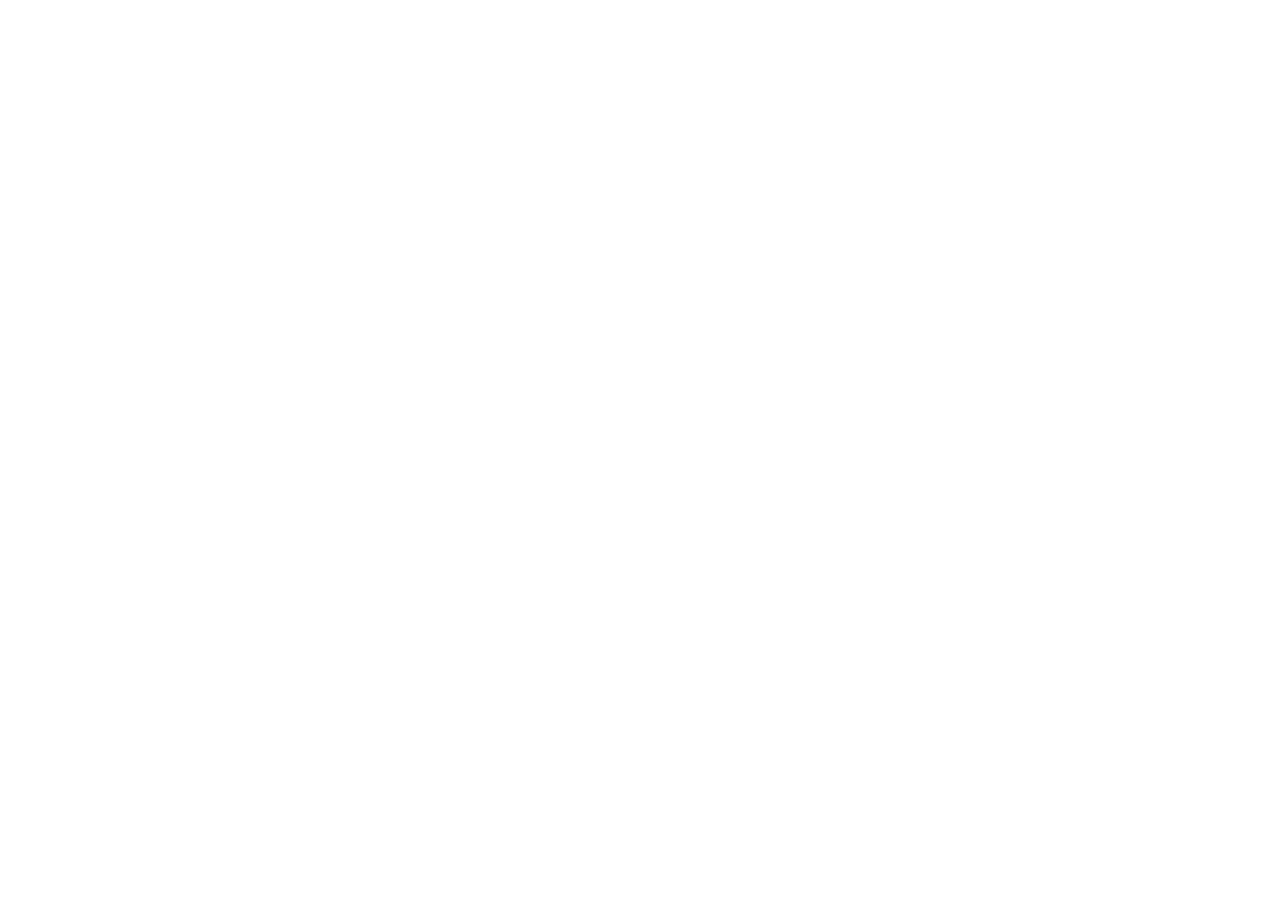
==== index.html @ a173b46e "add js" ====
<!DOCTYPE html>
<html lang="en">
<head>
    <meta charset="UTF-8">
    <meta name="viewport" content="width=device-width, initial-scale=1.0">
    <title>Document</title>
    <link rel="stylesheet" href="style.css">
</head>
<body>
    <script src="youtube.js"></script>
</body>
</html>
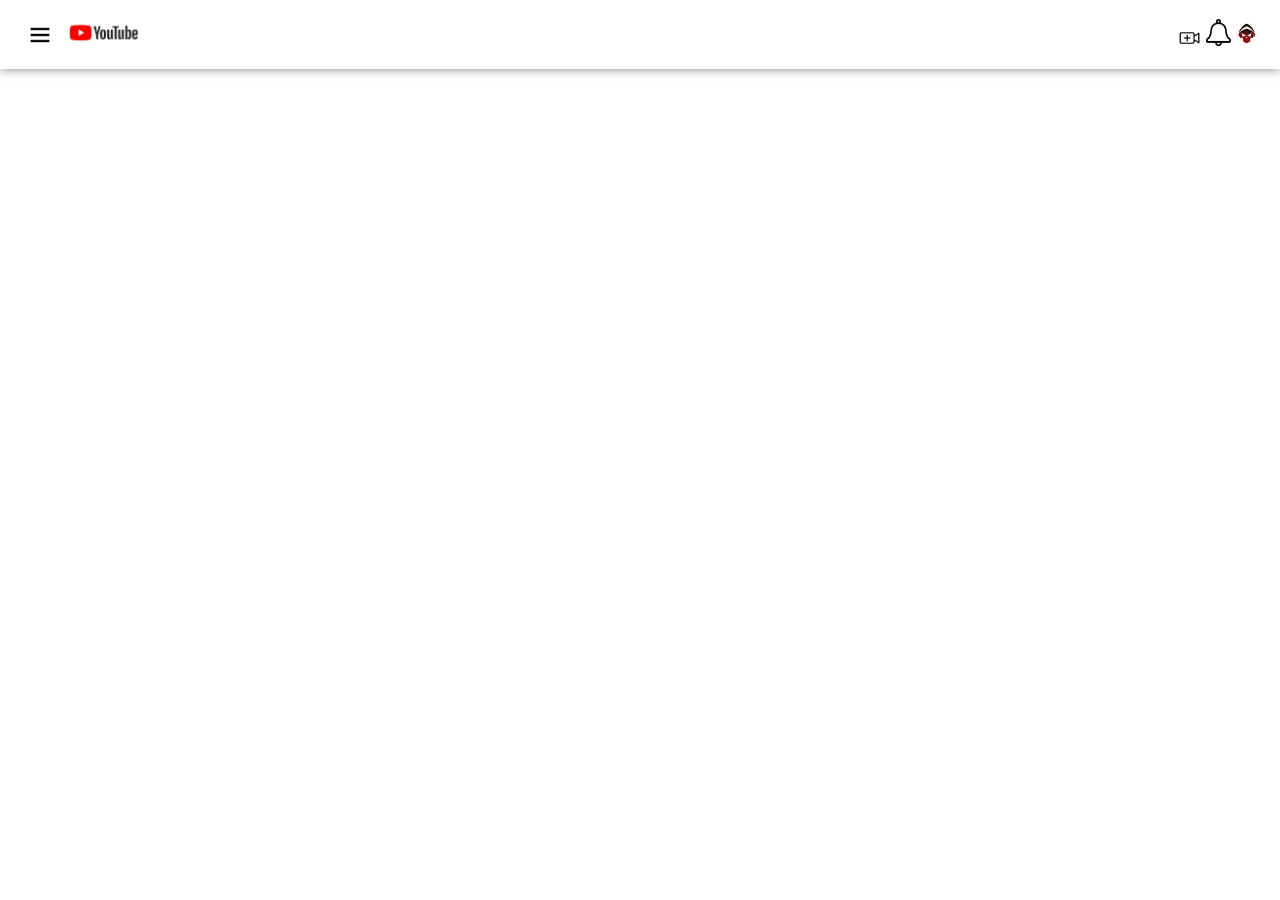
==== commit 3a3f67dc: "added images" ====
--- a/index.html
+++ b/index.html
@@ -3,10 +3,23 @@
 <head>
     <meta charset="UTF-8">
     <meta name="viewport" content="width=device-width, initial-scale=1.0">
-    <title>Document</title>
+    <title>youtube</title>
     <link rel="stylesheet" href="style.css">
 </head>
 <body>
+<nav class="n-flex">
+    <div class="nav-left">
+        <img src="./images/hamburger.jpg" alt="">
+        <img class="ytlogo" src="./images/ytlogo.png" alt="">
+    </div>
+    <div class="nav-middle"></div>
+    <div class="nav-right">
+        <img src="./images/upload icon.png" alt="">
+        <img src="./images/notification icon.png" alt="">
+        <img src="./images/mylogo.png" alt="">
+    </div>
+</nav>
+
     <script src="youtube.js"></script>
 </body>
 </html>--- a/style.css
+++ b/style.css
@@ -0,0 +1,32 @@
+*{
+    margin: 0%;
+    padding: 0%;
+    box-sizing: border-box;
+    font-family: 'poppins', 'sans-serif';
+}
+img{
+    cursor: pointer;
+}
+.n-flex{
+    display: flex;
+    align-items: center;
+
+}
+nav{
+    /* border: 2px red solid; */
+    padding: 10px 20px;
+    justify-content: space-between;
+    box-shadow: 0 0 10px rgba(0,0,0,0.5);
+    position: sticky;
+    top: 0;
+}
+.nav-right img{
+    width: 25px;
+}
+.nav-left img{
+    width: 40px;
+}
+.nav-left .ytlogo{
+    width: 80px;
+
+}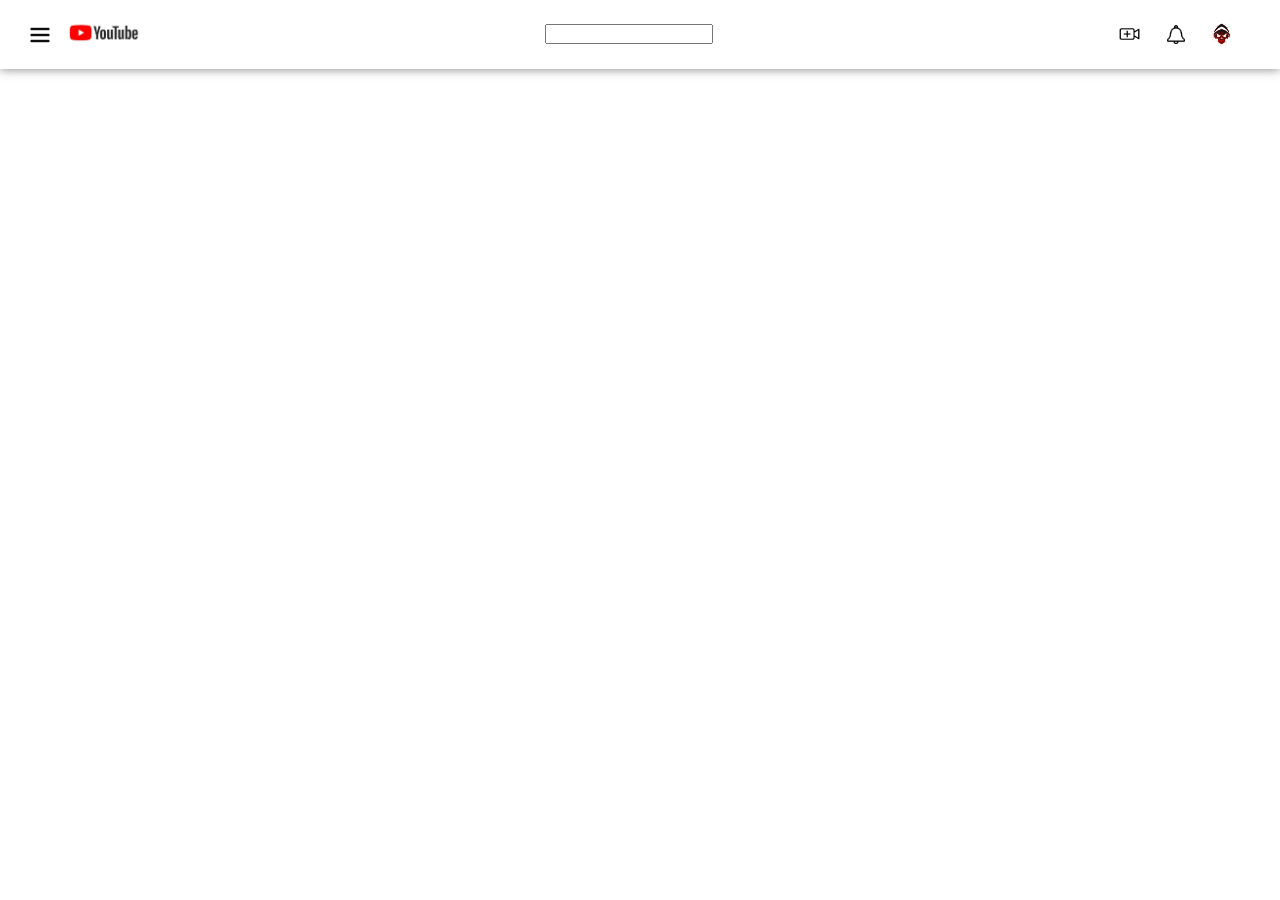
==== commit 01774f75: "nav updated" ====
--- a/index.html
+++ b/index.html
@@ -12,11 +12,16 @@
         <img src="./images/hamburger.jpg" alt="">
         <img class="ytlogo" src="./images/ytlogo.png" alt="">
     </div>
-    <div class="nav-middle"></div>
-    <div class="nav-right">
+    <div class="nav-middle n-flex">
+        <div class="search-">
+            <input type="text">
+            <img src="" alt="">
+        </div>
+    </div>
+    <div class="nav-right n-flex">
         <img src="./images/upload icon.png" alt="">
-        <img src="./images/notification icon.png" alt="">
-        <img src="./images/mylogo.png" alt="">
+        <img class="noti" src="./images/notification icon.png" alt="">
+        <img class="userimg" src="./images/mylogo.png" alt="">
     </div>
 </nav>
 
--- a/style.css
+++ b/style.css
@@ -22,7 +22,17 @@
 }
 .nav-right img{
     width: 25px;
+    margin-right: 25px;
 }
+
+.nav-right .userimg{
+  border-radius: 50%;
+}
+
+.nav-right .noti{
+    width: 18px;
+}
+
 .nav-left img{
     width: 40px;
 }
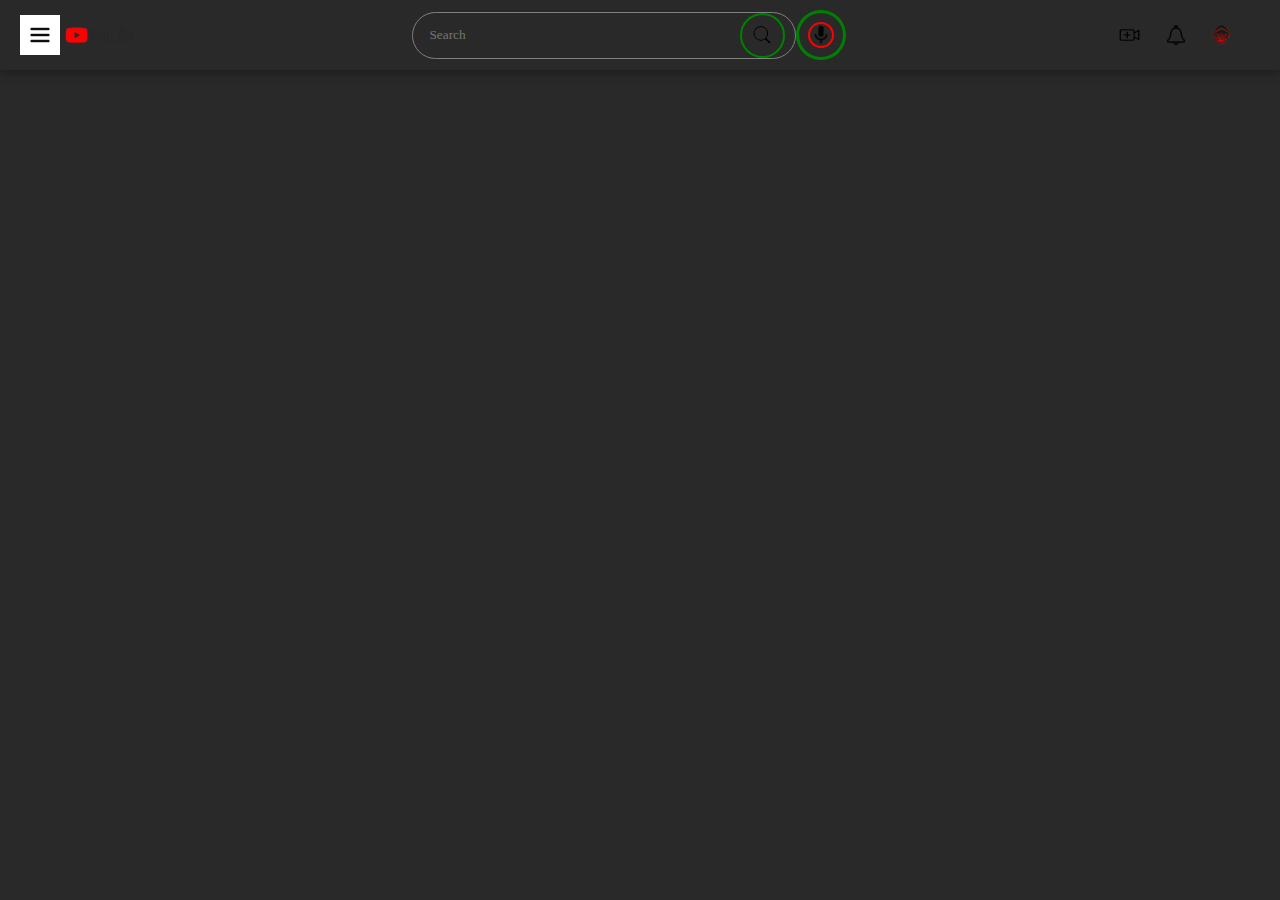
==== commit e5882c33: "navber update" ====
--- a/index.html
+++ b/index.html
@@ -8,15 +8,19 @@
 </head>
 <body>
 <nav class="n-flex">
-    <div class="nav-left">
+    <div class="nav-left n-flex">
         <img src="./images/hamburger.jpg" alt="">
         <img class="ytlogo" src="./images/ytlogo.png" alt="">
     </div>
     <div class="nav-middle n-flex">
-        <div class="search-">
-            <input type="text">
-            <img src="" alt="">
+        <div class="search-box n-flex">
+            <input type="text" placeholder="Search">
+            <img src="./images/search logo.png" alt="">
         </div>
+        <div class="mic-div n-flex">
+            <img class="mic-icon" src="./images/voice logo.png" alt="">
+        </div>
+        
     </div>
     <div class="nav-right n-flex">
         <img src="./images/upload icon.png" alt="">
--- a/style.css
+++ b/style.css
@@ -1,9 +1,13 @@
 *{
-    margin: 0%;
-    padding: 0%;
+    margin: 0;
+    padding: 0;
     box-sizing: border-box;
     font-family: 'poppins', 'sans-serif';
 }
+body{
+    background-color:rgb(42, 41, 41);
+}
+
 img{
     cursor: pointer;
 }
@@ -39,4 +43,51 @@
 .nav-left .ytlogo{
     width: 80px;
 
-}+}
+
+.nav-middle{
+    /* border: 2px red solid; */
+    width: 35%;
+}
+
+.nav-middle .mic-icon{
+    width: 26px;
+
+}
+
+.search-box{
+    width: 90%;
+    border: 1px solid gray;
+    border-radius: 50px;
+    justify-content: space-evenly;
+}
+
+.search-box input{
+    width: 80%;
+    border: none;
+    padding: .4rem;
+    outline: none;
+    border-radius: 50px;
+    background-color: transparent;
+    color: white;
+
+}
+
+.search-box img{
+    width:45px;
+    border: 2px solid green;
+    padding:10px;
+    border-radius: 50px;
+}
+
+.mic-div{
+    border: solid green;
+    width: 50px;
+    height: 50px;
+    justify-content: center;
+    border-radius: 50%;
+}
+.mic-icon{
+    border: 2px solid red;
+    border-radius: 50px;
+}
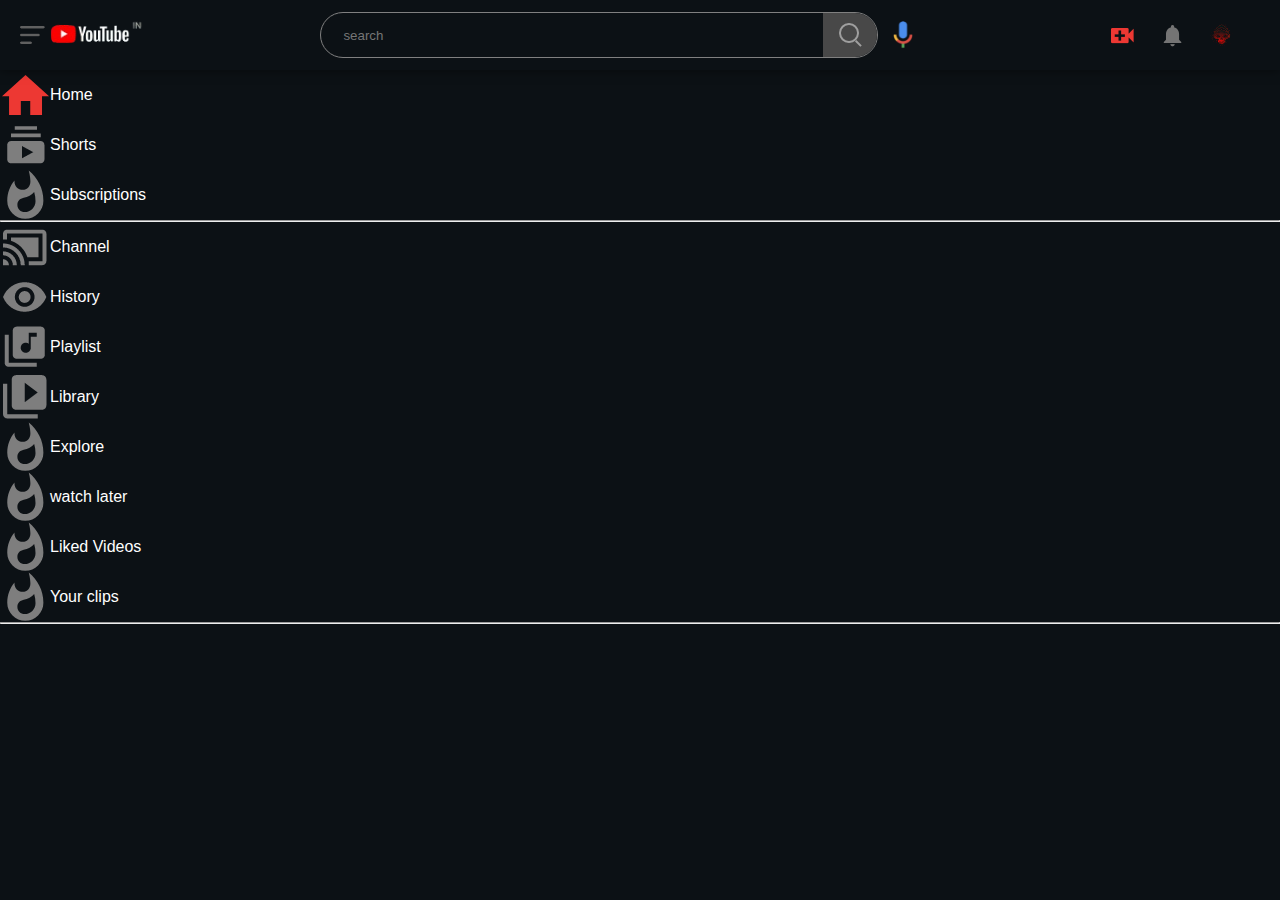
==== commit 64d9377d: "update icons and sideber" ====
--- a/index.html
+++ b/index.html
@@ -1,34 +1,86 @@
 <!DOCTYPE html>
 <html lang="en">
-<head>
-    <meta charset="UTF-8">
-    <meta name="viewport" content="width=device-width, initial-scale=1.0">
-    <title>youtube</title>
-    <link rel="stylesheet" href="style.css">
-</head>
-<body>
-<nav class="n-flex">
-    <div class="nav-left n-flex">
-        <img src="./images/hamburger.jpg" alt="">
-        <img class="ytlogo" src="./images/ytlogo.png" alt="">
+  <head>
+    <meta charset="UTF-8" />
+    <meta name="viewport" content="width=device-width, initial-scale=1.0" />
+    <title>Youtube</title>
+    <link rel="stylesheet" href="style.css" />
+  </head>
+  <body>
+    <nav class="d-flex">
+      <div class="nav-left d-flex">
+        <img class="menu-icon" src="./images/menu.png" alt="" />
+        <a href="./index.html">
+          <img class="ytLogo" src="./images/ytIcon.png" alt="" />
+        </a>
+      </div>
+      <div class="nav-middle d-flex">
+        <div class="search-box d-flex">
+          <input type="text" placeholder="search" />
+          <div class="search-Div d-flex">
+            <img src="./images/search.png" alt="" />
+          </div>
+        </div>
+        <div class="mic-div d-flex">
+          <img src="./images/voice-search.png" class="mic-icon" alt="" />
+        </div>
+      </div>
+      <div class="nav-right d-flex">
+        <img class="uploadImg" alt="image not found" src="./images/upload.png" alt="" />
+        <img class="notifiationImg" src="./images/notification.png" alt="" />
+        <img class="userImg" src="./images/mylogo.png" alt="" />
+      </div>
+    </nav>
+
+    <!-- sidebar starts -->
+
+    <div class="sidebar">
+      <div class="sidebar-upper">
+        <a class="d-flex" href=""
+          ><img src="./images/home.png" alt="" />
+          <p>Home</p>
+        </a>
+        <a class="d-flex" href=""
+          ><img src="./images/subscriprion.png" alt="" />
+          <p>Shorts</p>
+        </a>
+        <a class="d-flex" href=""
+          ><img src="./images/explore.png" alt="" />
+          <p>Subscriptions</p>
+        </a>
+        <hr />
+        <a class="d-flex" href=""
+          ><img src="./images/cast.png" alt="" />
+          <p>Channel</p>
+        </a>
+        <a class="d-flex" href=""
+          ><img src="./images/history.png" alt="" />
+          <p>History</p>
+        </a>
+        <a class="d-flex" href=""
+          ><img src="./images/playlist.png" alt="" />
+          <p>Playlist</p> </a
+        ><a class="d-flex" href=""
+          ><img src="./images/library.png" alt="" />
+          <p>Library</p>
+        </a>
+        <a class="d-flex" href=""
+          ><img src="./images/explore.png" alt="" />
+          <p>Explore</p>
+        </a>
+        <a class="d-flex" href=""
+          ><img src="./images/explore.png" alt="" />
+          <p>watch later</p>
+        </a>
+        <a class="d-flex" href=""
+          ><img src="./images/explore.png" alt="" />
+          <p>Liked Videos</p>
+        </a>
+        <a class="d-flex" href=""
+          ><img src="./images/explore.png" alt="" />
+          <p>Your clips</p>
+        </a>
+        <hr />
+      </div>
+      <div class="sidebar-lower"></div>
     </div>
-    <div class="nav-middle n-flex">
-        <div class="search-box n-flex">
-            <input type="text" placeholder="Search">
-            <img src="./images/search logo.png" alt="">
-        </div>
-        <div class="mic-div n-flex">
-            <img class="mic-icon" src="./images/voice logo.png" alt="">
-        </div>
-        
-    </div>
-    <div class="nav-right n-flex">
-        <img src="./images/upload icon.png" alt="">
-        <img class="noti" src="./images/notification icon.png" alt="">
-        <img class="userimg" src="./images/mylogo.png" alt="">
-    </div>
-</nav>
-
-    <script src="youtube.js"></script>
-</body>
-</html>--- a/style.css
+++ b/style.css
@@ -1,93 +1,110 @@
-*{
+* {
     margin: 0;
     padding: 0;
     box-sizing: border-box;
-    font-family: 'poppins', 'sans-serif';
-}
-body{
-    background-color:rgb(42, 41, 41);
-}
-
-img{
+  
+    font-family: "Roboto", "Arial", sans-serif;
+  }
+  
+  a {
+    text-decoration: none;
+    color: white;
+  }
+  
+  body {
+    background-color: #0c1115;
+  }
+  
+  img {
     cursor: pointer;
-}
-.n-flex{
+  }
+  
+  .d-flex {
     display: flex;
     align-items: center;
-
-}
-nav{
-    /* border: 2px red solid; */
+  }
+  
+  nav {
+    /* border:2px solid red; */
     padding: 10px 20px;
     justify-content: space-between;
-    box-shadow: 0 0 10px rgba(0,0,0,0.5);
+    box-shadow: 0 0 10px rgba(0, 0, 0, 0.5);
     position: sticky;
     top: 0;
-}
-.nav-right img{
+    z-index: 100;
+    background-color: #0c1115;
+  }
+  
+  .nav-right img {
     width: 25px;
     margin-right: 25px;
-}
-
-.nav-right .userimg{
-  border-radius: 50%;
-}
-
-.nav-right .noti{
-    width: 18px;
-}
-
-.nav-left img{
-    width: 40px;
-}
-.nav-left .ytlogo{
-    width: 80px;
-
-}
-
-.nav-middle{
-    /* border: 2px red solid; */
-    width: 35%;
-}
-
-.nav-middle .mic-icon{
-    width: 26px;
-
-}
-
-.search-box{
+  }
+  
+  .nav-right .userImg {
+    border-radius: 50%;
+  }
+  
+  .nav-left img {
+    width: 25px;
+  }
+  
+  .nav-left .ytLogo {
+    width: 105px;
+  }
+  
+  .nav-middle {
+    /* border: 2px solid red; */
+    width: 50%;
+  }
+  
+  .nav-middle .mic-icon {
+    width: 20px;
+  }
+  
+  .search-box {
     width: 90%;
-    border: 1px solid gray;
+    border: 1px solid grey;
     border-radius: 50px;
-    justify-content: space-evenly;
-}
-
-.search-box input{
+    justify-content: space-between;
+    padding-left: 1rem;
+  }
+  
+  .search-box input {
     width: 80%;
     border: none;
-    padding: .4rem;
+    padding: 0.4rem;
     outline: none;
+    margin-right: 20px;
     border-radius: 50px;
     background-color: transparent;
     color: white;
-
-}
-
-.search-box img{
-    width:45px;
-    border: 2px solid green;
-    padding:10px;
-    border-radius: 50px;
-}
-
-.mic-div{
-    border: solid green;
+  }
+  
+  .search-box img {
+    padding: 10px;
+    /* border: 2px solid green; */
+    /* border-radius: 50px; */
+  }
+  
+  .search-Div {
+    width: 10%;
+    background-color: rgb(72, 72, 72);
+    /* border-radius: 50px; */
+    border-top-right-radius: 50px;
+    border-bottom-right-radius: 50px;
+    justify-content: center;
+  }
+  
+  .mic-div {
+    /* border:2px solid green; */
     width: 50px;
     height: 50px;
     justify-content: center;
+  
     border-radius: 50%;
-}
-.mic-icon{
-    border: 2px solid red;
+  }
+  
+  .mic-icon {
+    /* border:2px solid red */
     border-radius: 50px;
-}
+  }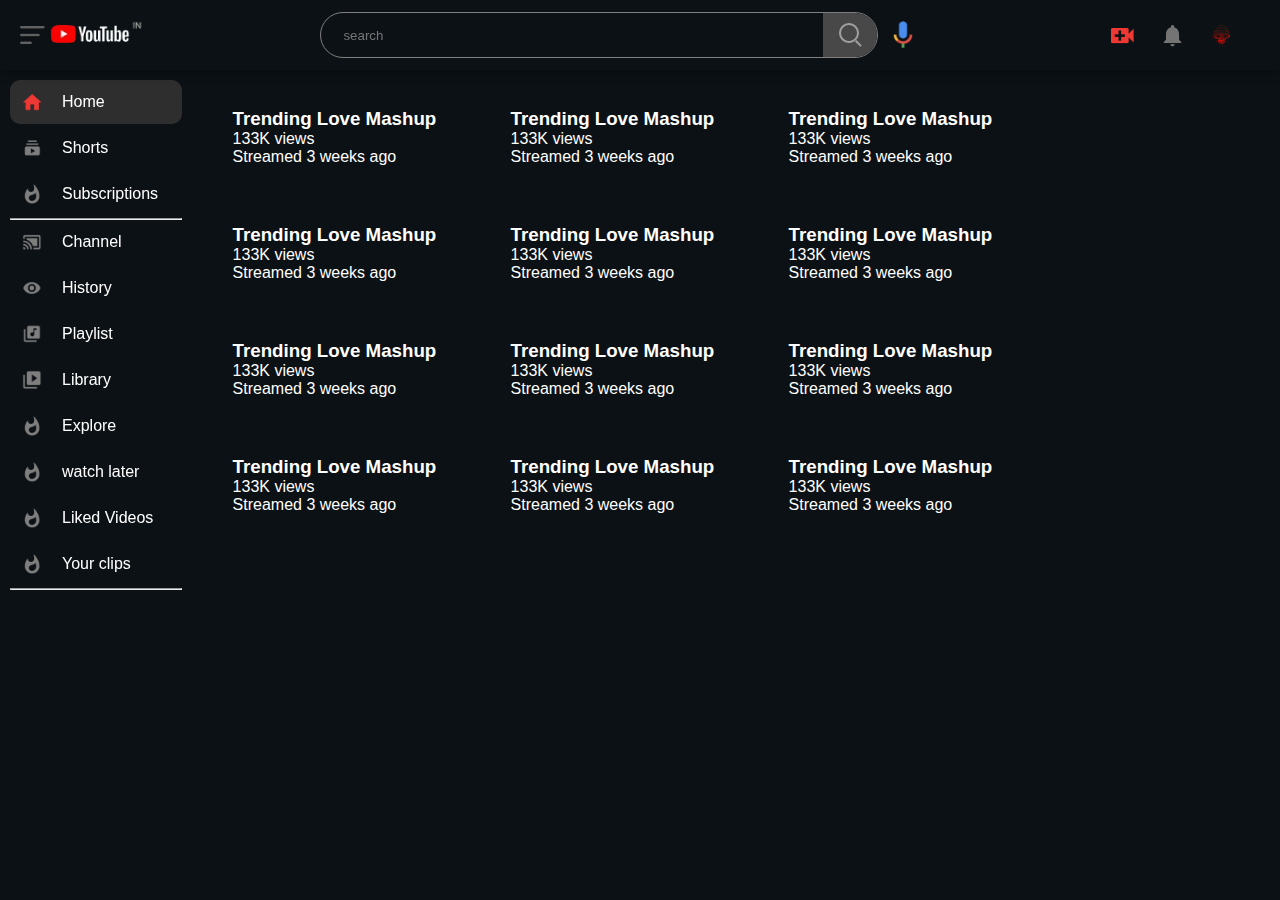
==== commit a0b6932d: "css done" ====
--- a/index.html
+++ b/index.html
@@ -84,3 +84,265 @@
       </div>
       <div class="sidebar-lower"></div>
     </div>
+ <!-- main section -->
+
+ <div class="mainContainer d-flex">
+  <!-- card -->
+  <div id="card" class="card">
+    <a href="./video.html">
+      <div class="thumbanailContainer">
+        <img
+          class="thumbnailImg"
+          src="./images/images/thumbnail1.png"
+          alt=""
+        />
+      </div>
+    </a>
+
+    <div class="detailsContainer d-flex">
+      <div class="logoContainer">
+        <img class="userImg" src="./images/images/myImg.jpeg" alt="" />
+      </div>
+      <div class="details">
+        <h3>Trending Love Mashup</h3>
+        <p>133K views</p>
+        <p>Streamed 3 weeks ago</p>
+      </div>
+    </div>
+  </div>
+  <!-- card -->
+  <!-- card -->
+  <div id="card" class="card">
+    <div class="thumbanailContainer">
+      <img
+        class="thumbnailImg"
+        src="./images/images/thumbnail2.png"
+        alt=""
+      />
+    </div>
+    <div class="detailsContainer d-flex">
+      <div class="logoContainer">
+        <img class="userImg" src="./images/images/myImg.jpeg" alt="" />
+      </div>
+      <div class="details">
+        <h3>Trending Love Mashup</h3>
+        <p>133K views</p>
+        <p>Streamed 3 weeks ago</p>
+      </div>
+    </div>
+  </div>
+  <!-- card -->
+  <!-- card -->
+  <div id="card" class="card">
+    <div class="thumbanailContainer">
+      <img
+        class="thumbnailImg"
+        src="./images/images/thumbnail3.png"
+        alt=""
+      />
+    </div>
+    <div class="detailsContainer d-flex">
+      <div class="logoContainer">
+        <img class="userImg" src="./images/images/myImg.jpeg" alt="" />
+      </div>
+      <div class="details">
+        <h3>Trending Love Mashup</h3>
+        <p>133K views</p>
+        <p>Streamed 3 weeks ago</p>
+      </div>
+    </div>
+  </div>
+  <!-- card -->
+  <!-- card -->
+  <div id="card" class="card">
+    <div class="thumbanailContainer">
+      <img
+        class="thumbnailImg"
+        src="./images/images/thumbnail4.png"
+        alt=""
+      />
+    </div>
+    <div class="detailsContainer d-flex">
+      <div class="logoContainer">
+        <img class="userImg" src="./images/images/myImg.jpeg" alt="" />
+      </div>
+      <div class="details">
+        <h3>Trending Love Mashup</h3>
+        <p>133K views</p>
+        <p>Streamed 3 weeks ago</p>
+      </div>
+    </div>
+  </div>
+  <!-- card -->
+  <!-- card -->
+  <div id="card" class="card">
+    <div class="thumbanailContainer">
+      <img
+        class="thumbnailImg"
+        src="./images/images/thumbnail5.png"
+        alt=""
+      />
+    </div>
+    <div class="detailsContainer d-flex">
+      <div class="logoContainer">
+        <img class="userImg" src="./images/images/myImg.jpeg" alt="" />
+      </div>
+      <div class="details">
+        <h3>Trending Love Mashup</h3>
+        <p>133K views</p>
+        <p>Streamed 3 weeks ago</p>
+      </div>
+    </div>
+  </div>
+  <!-- card -->
+  <!-- card -->
+  <div id="card" class="card">
+    <div class="thumbanailContainer">
+      <img
+        class="thumbnailImg"
+        src="./images/images/thumbnail6.png"
+        alt=""
+      />
+    </div>
+    <div class="detailsContainer d-flex">
+      <div class="logoContainer">
+        <img class="userImg" src="./images/images/myImg.jpeg" alt="" />
+      </div>
+      <div class="details">
+        <h3>Trending Love Mashup</h3>
+        <p>133K views</p>
+        <p>Streamed 3 weeks ago</p>
+      </div>
+    </div>
+  </div>
+  <!-- card -->
+  <!-- card -->
+  <div id="card" class="card">
+    <div class="thumbanailContainer">
+      <img
+        class="thumbnailImg"
+        src="./images/images/thumbnail1.png"
+        alt=""
+      />
+    </div>
+    <div class="detailsContainer d-flex">
+      <div class="logoContainer">
+        <img class="userImg" src="./images/images/myImg.jpeg" alt="" />
+      </div>
+      <div class="details">
+        <h3>Trending Love Mashup</h3>
+        <p>133K views</p>
+        <p>Streamed 3 weeks ago</p>
+      </div>
+    </div>
+  </div>
+  <!-- card -->
+  <!-- card -->
+  <div id="card" class="card">
+    <div class="thumbanailContainer">
+      <img
+        class="thumbnailImg"
+        src="./images/images/thumbnail2.png"
+        alt=""
+      />
+    </div>
+    <div class="detailsContainer d-flex">
+      <div class="logoContainer">
+        <img class="userImg" src="./images/images/myImg.jpeg" alt="" />
+      </div>
+      <div class="details">
+        <h3>Trending Love Mashup</h3>
+        <p>133K views</p>
+        <p>Streamed 3 weeks ago</p>
+      </div>
+    </div>
+  </div>
+  <!-- card -->
+  <!-- card -->
+  <div id="card" class="card">
+    <div class="thumbanailContainer">
+      <img
+        class="thumbnailImg"
+        src="./images/images/thumbnail3.png"
+        alt=""
+      />
+    </div>
+    <div class="detailsContainer d-flex">
+      <div class="logoContainer">
+        <img class="userImg" src="./images/images/myImg.jpeg" alt="" />
+      </div>
+      <div class="details">
+        <h3>Trending Love Mashup</h3>
+        <p>133K views</p>
+        <p>Streamed 3 weeks ago</p>
+      </div>
+    </div>
+  </div>
+  <!-- card -->
+  <!-- card -->
+  <div id="card" class="card">
+    <div class="thumbanailContainer">
+      <img
+        class="thumbnailImg"
+        src="./images/images/thumbnail4.png"
+        alt=""
+      />
+    </div>
+    <div class="detailsContainer d-flex">
+      <div class="logoContainer">
+        <img class="userImg" src="./images/images/myImg.jpeg" alt="" />
+      </div>
+      <div class="details">
+        <h3>Trending Love Mashup</h3>
+        <p>133K views</p>
+        <p>Streamed 3 weeks ago</p>
+      </div>
+    </div>
+  </div>
+  <!-- card -->
+  <!-- card -->
+  <div id="card" class="card">
+    <div class="thumbanailContainer">
+      <img
+        class="thumbnailImg"
+        src="./images/images/thumbnail5.png"
+        alt=""
+      />
+    </div>
+    <div class="detailsContainer d-flex">
+      <div class="logoContainer">
+        <img class="userImg" src="./images/images/myImg.jpeg" alt="" />
+      </div>
+      <div class="details">
+        <h3>Trending Love Mashup</h3>
+        <p>133K views</p>
+        <p>Streamed 3 weeks ago</p>
+      </div>
+    </div>
+  </div>
+  <!-- card -->
+  <!-- card -->
+  <div id="card" class="card">
+    <div class="thumbanailContainer">
+      <img
+        class="thumbnailImg"
+        src="./images/images/thumbnail6.png"
+        alt=""
+      />
+    </div>
+    <div class="detailsContainer d-flex">
+      <div class="logoContainer">
+        <img class="userImg" src="./images/images/myImg.jpeg" alt="" />
+      </div>
+      <div class="details">
+        <h3>Trending Love Mashup</h3>
+        <p>133K views</p>
+        <p>Streamed 3 weeks ago</p>
+      </div>
+    </div>
+  </div>
+</div>
+
+<script src="youtube.js"></script>
+</body>
+</html>
--- a/style.css
+++ b/style.css
@@ -1,110 +1,365 @@
 * {
-    margin: 0;
-    padding: 0;
-    box-sizing: border-box;
-  
-    font-family: "Roboto", "Arial", sans-serif;
+  margin: 0;
+  padding: 0;
+  box-sizing: border-box;
+
+  font-family: "Roboto", "Arial", sans-serif;
+}
+
+a {
+  text-decoration: none;
+  color: white;
+}
+
+body {
+  background-color: #0c1115;
+}
+
+img {
+  cursor: pointer;
+}
+
+.d-flex {
+  display: flex;
+  align-items: center;
+}
+
+nav {
+  /* border:2px solid red; */
+  padding: 10px 20px;
+  justify-content: space-between;
+  box-shadow: 0 0 10px rgba(0, 0, 0, 0.5);
+  position: sticky;
+  top: 0;
+  z-index: 100;
+  background-color: #0c1115;
+}
+
+.nav-right img {
+  width: 25px;
+  margin-right: 25px;
+}
+
+.nav-right .userImg {
+  border-radius: 50%;
+}
+
+.nav-left img {
+  width: 25px;
+}
+
+.nav-left .ytLogo {
+  width: 105px;
+}
+
+.nav-middle {
+  /* border: 2px solid red; */
+  width: 50%;
+}
+
+.nav-middle .mic-icon {
+  width: 20px;
+}
+
+.search-box {
+  width: 90%;
+  border: 1px solid grey;
+  border-radius: 50px;
+  justify-content: space-between;
+  padding-left: 1rem;
+}
+
+.search-box input {
+  width: 80%;
+  border: none;
+  padding: 0.4rem;
+  outline: none;
+  margin-right: 20px;
+  border-radius: 50px;
+  background-color: transparent;
+  color: white;
+}
+
+.search-box img {
+  padding: 10px;
+  /* border: 2px solid green; */
+  /* border-radius: 50px; */
+}
+
+.search-Div {
+  width: 10%;
+  background-color: rgb(72, 72, 72);
+  /* border-radius: 50px; */
+  border-top-right-radius: 50px;
+  border-bottom-right-radius: 50px;
+  justify-content: center;
+}
+
+.mic-div {
+  /* border:2px solid green; */
+  width: 50px;
+  height: 50px;
+  justify-content: center;
+
+  border-radius: 50%;
+}
+
+.mic-icon {
+  /* border:2px solid red */
+  border-radius: 50px;
+}
+
+.sidebar {
+  /* border: 2px solid red; */
+  width: 15%;
+  height: 100vh;
+  position: fixed;
+  top: 0;
+  z-index: 50;
+  padding: 10px;
+  padding-top: 80px;
+}
+
+.smaller-sidebar {
+  width: 5%;
+}
+
+.smaller-sidebar a p {
+  display: none;
+}
+
+.sidebar-upper a {
+  padding: 12px;
+  margin-bottom: 2px;
+}
+
+.sidebar-upper a img {
+  width: 20px;
+  margin-right: 20px;
+}
+
+.sidebar-upper a:first-child {
+  /* border: 2px solid red; */
+  border-radius: 10px;
+  background-color: #2e2e2e;
+}
+
+.sidebar-upper a:hover {
+  border-radius: 10px;
+  background-color: #2e2e2e;
+}
+
+.mainContainer {
+  /* border: 2px solid red; */
+  margin-left: 17%;
+  flex-wrap: wrap;
+}
+
+.larger-mainContainer {
+  /* border: 2px solid red; */
+  margin-left: 7%;
+  flex-wrap: wrap;
+}
+
+.card {
+  /* border: 2px solid green; */
+  width: 250px;
+  margin-right: 28px;
+  color: white;
+  margin-bottom: 20px;
+  margin-top: 20px;
+}
+.larger-card {
+  /* border: 2px solid green; */
+  width: 300px;
+  margin-right: 28px;
+  color: white;
+  margin-bottom: 20px;
+  margin-top: 20px;
+}
+
+.thumbnailImg {
+  width: 100%;
+  border-radius: 10px;
+}
+
+.logoContainer .userImg {
+  border-radius: 50%;
+  width: 25px;
+  margin-right: 15px;
+}
+
+.video-container {
+  /* border: 2px solid red; */
+  padding-left: 2rem;
+}
+
+.content {
+  display: flex;
+  justify-content: space-between;
+}
+
+.video-container .content-left {
+  flex-basis: 67%;
+  /* border: 2px solid green; */
+}
+
+.video-container .content-left video {
+  width: 100%;
+}
+
+.video-container .content-right {
+  flex-basis: 31%;
+  /* border: 2px solid green; */
+  padding-right: 1rem;
+}
+
+.video-list {
+  /* border: 2px solid red; */
+  display: flex;
+  justify-content: space-between;
+  margin-bottom: 10px;
+  color: white;
+}
+
+.video-list img {
+  width: 200px;
+  border-radius: 10px;
+}
+
+.below-video-container {
+  /* border: 2px solid green; */
+  color: white;
+}
+
+.below-video-container h1 {
+  font-size: 1.7rem;
+}
+
+.other-deatils {
+  /* border: 2px solid red; */
+
+  display: flex;
+  justify-content: space-between;
+  align-items: center;
+
+  margin-top: 2rem;
+}
+
+.other-deatils-left {
+  display: flex;
+  justify-content: space-between;
+  align-items: center;
+  width: 40%;
+  /* border: 2px solid green; */
+}
+
+.channelNameAndIcon,
+.joinAndSubsButtonContainer,
+.other-deatils-right {
+  display: flex;
+  justify-content: space-between;
+  align-items: center;
+}
+
+.other-deatils-right {
+  /* border: 2px solid red; */
+  justify-content: space-evenly;
+  width: 20%;
+}
+
+.other-deatils-right img {
+  width: 20px;
+}
+
+.channelIcon {
+  width: 40px;
+  border-radius: 50%;
+  margin-right: 1rem;
+}
+
+.subsCount {
+  font-size: 0.7rem;
+}
+
+.joinAndSubsButtonContainer button {
+  /* border: 1px solid red; */
+  border-radius: 50px;
+  border: none;
+  outline: none;
+  cursor: pointer;
+}
+
+.joinButton {
+  padding: 0.5rem 1rem;
+  margin-right: 1rem;
+  background-color: #2e2e2e;
+  color: white;
+}
+.subsButton {
+  padding: 0.5rem 1rem;
+  font-weight: 600;
+}
+
+.descriptionContainer {
+  background-color: #2e2e2e;
+  border-radius: 20px;
+  padding: 1rem;
+  margin-top: 2rem;
+}
+
+.descriptionContainer p {
+  font-size: 0.9rem;
+}
+
+.commentContainer {
+  margin-top: 2rem;
+}
+
+.commentContainer h1 {
+  font-size: 1.5rem;
+}
+.writeCommentContainer {
+  margin-top: 1rem;
+  display: flex;
+  align-items: center;
+}
+
+.writeCommentContainer input {
+  padding: 1rem;
+  background-color: transparent;
+  border: none;
+  outline: none;
+  border-bottom: 0.5px solid grey;
+  color: white;
+  width: 100%;
+}
+
+.previousComments {
+  margin-top: 1rem;
+}
+
+.nameAndComment .channelName {
+  font-size: 0.7rem;
+  margin-bottom: 0.2rem;
+}
+
+@media only screen and (max-width: 500px) {
+  .sidebar a p,
+  .uploadImg,
+  .notifiationImg,
+  .ytLogo,
+  .mic-div,.search-Div  {
+    display: none;
   }
-  
-  a {
-    text-decoration: none;
-    color: white;
-  }
-  
-  body {
-    background-color: #0c1115;
-  }
-  
-  img {
-    cursor: pointer;
-  }
-  
-  .d-flex {
-    display: flex;
-    align-items: center;
-  }
-  
-  nav {
-    /* border:2px solid red; */
-    padding: 10px 20px;
-    justify-content: space-between;
-    box-shadow: 0 0 10px rgba(0, 0, 0, 0.5);
-    position: sticky;
-    top: 0;
-    z-index: 100;
-    background-color: #0c1115;
-  }
-  
-  .nav-right img {
-    width: 25px;
-    margin-right: 25px;
-  }
-  
-  .nav-right .userImg {
-    border-radius: 50%;
-  }
-  
-  .nav-left img {
-    width: 25px;
-  }
-  
-  .nav-left .ytLogo {
-    width: 105px;
-  }
-  
-  .nav-middle {
-    /* border: 2px solid red; */
-    width: 50%;
-  }
-  
-  .nav-middle .mic-icon {
-    width: 20px;
-  }
-  
-  .search-box {
-    width: 90%;
-    border: 1px solid grey;
-    border-radius: 50px;
-    justify-content: space-between;
-    padding-left: 1rem;
-  }
-  
-  .search-box input {
-    width: 80%;
-    border: none;
-    padding: 0.4rem;
-    outline: none;
-    margin-right: 20px;
-    border-radius: 50px;
-    background-color: transparent;
-    color: white;
-  }
-  
-  .search-box img {
-    padding: 10px;
-    /* border: 2px solid green; */
-    /* border-radius: 50px; */
-  }
-  
-  .search-Div {
-    width: 10%;
-    background-color: rgb(72, 72, 72);
-    /* border-radius: 50px; */
-    border-top-right-radius: 50px;
-    border-bottom-right-radius: 50px;
-    justify-content: center;
-  }
-  
-  .mic-div {
-    /* border:2px solid green; */
-    width: 50px;
-    height: 50px;
-    justify-content: center;
-  
-    border-radius: 50%;
-  }
-  
-  .mic-icon {
-    /* border:2px solid red */
-    border-radius: 50px;
-  }+.card{
+  width: 350px;
+}
+
+.video-container{
+  padding-left: .5rem;
+}
+.content{
+  flex-direction: column;
+}
+}
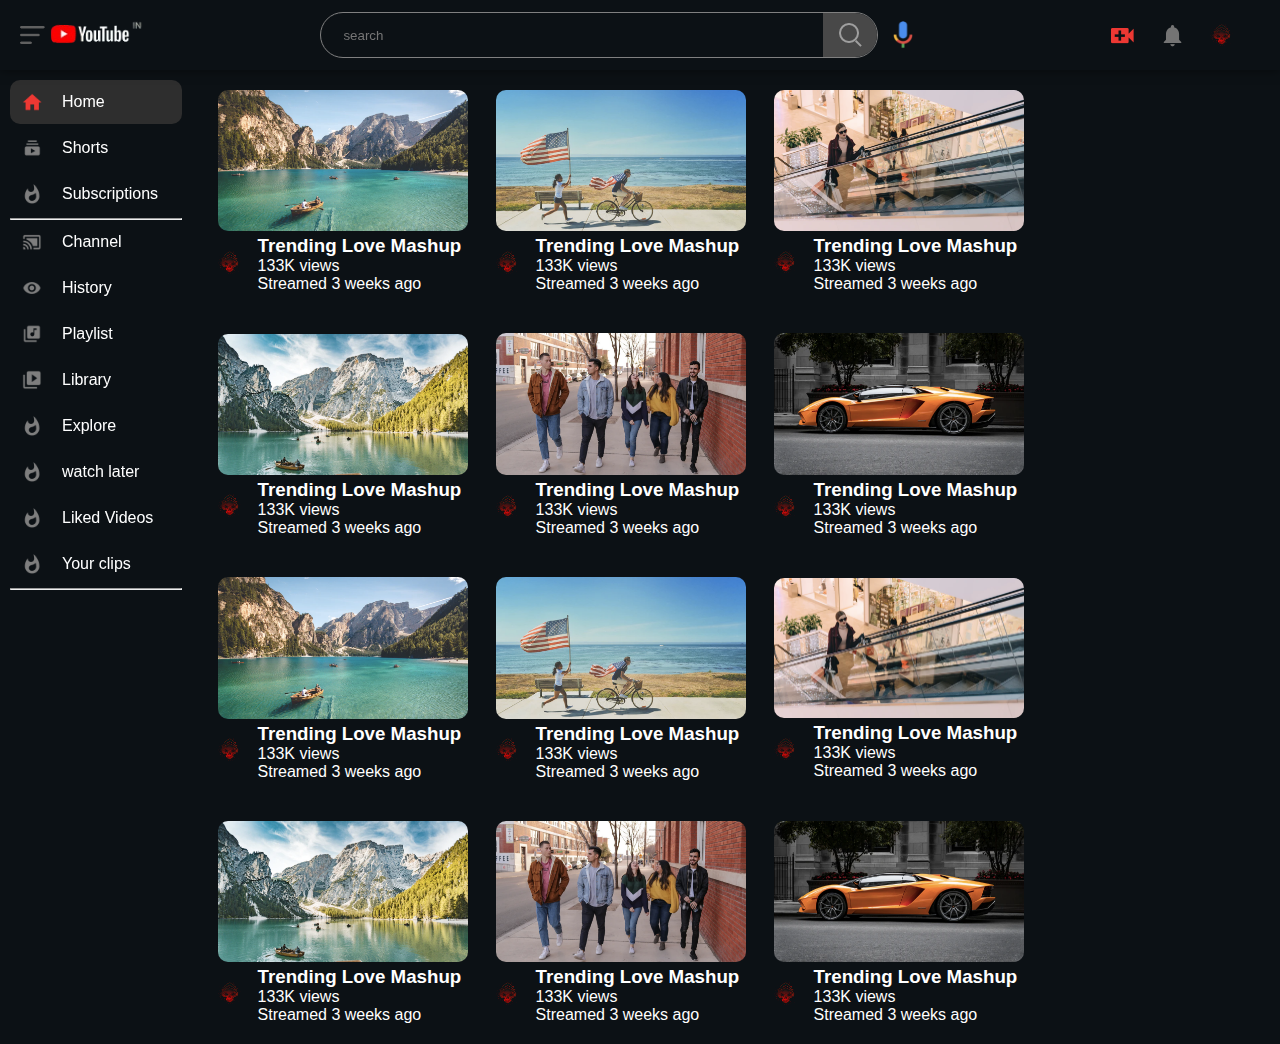
==== commit 5454ca64: "updated and add new video page" ====
--- a/index.html
+++ b/index.html
@@ -93,7 +93,7 @@
       <div class="thumbanailContainer">
         <img
           class="thumbnailImg"
-          src="./images/images/thumbnail1.png"
+          src="./images/thumbnail1.png"
           alt=""
         />
       </div>
@@ -101,238 +101,238 @@
 
     <div class="detailsContainer d-flex">
       <div class="logoContainer">
-        <img class="userImg" src="./images/images/myImg.jpeg" alt="" />
-      </div>
-      <div class="details">
-        <h3>Trending Love Mashup</h3>
-        <p>133K views</p>
-        <p>Streamed 3 weeks ago</p>
-      </div>
-    </div>
-  </div>
-  <!-- card -->
-  <!-- card -->
-  <div id="card" class="card">
-    <div class="thumbanailContainer">
-      <img
-        class="thumbnailImg"
-        src="./images/images/thumbnail2.png"
-        alt=""
-      />
-    </div>
-    <div class="detailsContainer d-flex">
-      <div class="logoContainer">
-        <img class="userImg" src="./images/images/myImg.jpeg" alt="" />
-      </div>
-      <div class="details">
-        <h3>Trending Love Mashup</h3>
-        <p>133K views</p>
-        <p>Streamed 3 weeks ago</p>
-      </div>
-    </div>
-  </div>
-  <!-- card -->
-  <!-- card -->
-  <div id="card" class="card">
-    <div class="thumbanailContainer">
-      <img
-        class="thumbnailImg"
-        src="./images/images/thumbnail3.png"
-        alt=""
-      />
-    </div>
-    <div class="detailsContainer d-flex">
-      <div class="logoContainer">
-        <img class="userImg" src="./images/images/myImg.jpeg" alt="" />
-      </div>
-      <div class="details">
-        <h3>Trending Love Mashup</h3>
-        <p>133K views</p>
-        <p>Streamed 3 weeks ago</p>
-      </div>
-    </div>
-  </div>
-  <!-- card -->
-  <!-- card -->
-  <div id="card" class="card">
-    <div class="thumbanailContainer">
-      <img
-        class="thumbnailImg"
-        src="./images/images/thumbnail4.png"
-        alt=""
-      />
-    </div>
-    <div class="detailsContainer d-flex">
-      <div class="logoContainer">
-        <img class="userImg" src="./images/images/myImg.jpeg" alt="" />
-      </div>
-      <div class="details">
-        <h3>Trending Love Mashup</h3>
-        <p>133K views</p>
-        <p>Streamed 3 weeks ago</p>
-      </div>
-    </div>
-  </div>
-  <!-- card -->
-  <!-- card -->
-  <div id="card" class="card">
-    <div class="thumbanailContainer">
-      <img
-        class="thumbnailImg"
-        src="./images/images/thumbnail5.png"
-        alt=""
-      />
-    </div>
-    <div class="detailsContainer d-flex">
-      <div class="logoContainer">
-        <img class="userImg" src="./images/images/myImg.jpeg" alt="" />
-      </div>
-      <div class="details">
-        <h3>Trending Love Mashup</h3>
-        <p>133K views</p>
-        <p>Streamed 3 weeks ago</p>
-      </div>
-    </div>
-  </div>
-  <!-- card -->
-  <!-- card -->
-  <div id="card" class="card">
-    <div class="thumbanailContainer">
-      <img
-        class="thumbnailImg"
-        src="./images/images/thumbnail6.png"
-        alt=""
-      />
-    </div>
-    <div class="detailsContainer d-flex">
-      <div class="logoContainer">
-        <img class="userImg" src="./images/images/myImg.jpeg" alt="" />
-      </div>
-      <div class="details">
-        <h3>Trending Love Mashup</h3>
-        <p>133K views</p>
-        <p>Streamed 3 weeks ago</p>
-      </div>
-    </div>
-  </div>
-  <!-- card -->
-  <!-- card -->
-  <div id="card" class="card">
-    <div class="thumbanailContainer">
-      <img
-        class="thumbnailImg"
-        src="./images/images/thumbnail1.png"
-        alt=""
-      />
-    </div>
-    <div class="detailsContainer d-flex">
-      <div class="logoContainer">
-        <img class="userImg" src="./images/images/myImg.jpeg" alt="" />
-      </div>
-      <div class="details">
-        <h3>Trending Love Mashup</h3>
-        <p>133K views</p>
-        <p>Streamed 3 weeks ago</p>
-      </div>
-    </div>
-  </div>
-  <!-- card -->
-  <!-- card -->
-  <div id="card" class="card">
-    <div class="thumbanailContainer">
-      <img
-        class="thumbnailImg"
-        src="./images/images/thumbnail2.png"
-        alt=""
-      />
-    </div>
-    <div class="detailsContainer d-flex">
-      <div class="logoContainer">
-        <img class="userImg" src="./images/images/myImg.jpeg" alt="" />
-      </div>
-      <div class="details">
-        <h3>Trending Love Mashup</h3>
-        <p>133K views</p>
-        <p>Streamed 3 weeks ago</p>
-      </div>
-    </div>
-  </div>
-  <!-- card -->
-  <!-- card -->
-  <div id="card" class="card">
-    <div class="thumbanailContainer">
-      <img
-        class="thumbnailImg"
-        src="./images/images/thumbnail3.png"
-        alt=""
-      />
-    </div>
-    <div class="detailsContainer d-flex">
-      <div class="logoContainer">
-        <img class="userImg" src="./images/images/myImg.jpeg" alt="" />
-      </div>
-      <div class="details">
-        <h3>Trending Love Mashup</h3>
-        <p>133K views</p>
-        <p>Streamed 3 weeks ago</p>
-      </div>
-    </div>
-  </div>
-  <!-- card -->
-  <!-- card -->
-  <div id="card" class="card">
-    <div class="thumbanailContainer">
-      <img
-        class="thumbnailImg"
-        src="./images/images/thumbnail4.png"
-        alt=""
-      />
-    </div>
-    <div class="detailsContainer d-flex">
-      <div class="logoContainer">
-        <img class="userImg" src="./images/images/myImg.jpeg" alt="" />
-      </div>
-      <div class="details">
-        <h3>Trending Love Mashup</h3>
-        <p>133K views</p>
-        <p>Streamed 3 weeks ago</p>
-      </div>
-    </div>
-  </div>
-  <!-- card -->
-  <!-- card -->
-  <div id="card" class="card">
-    <div class="thumbanailContainer">
-      <img
-        class="thumbnailImg"
-        src="./images/images/thumbnail5.png"
-        alt=""
-      />
-    </div>
-    <div class="detailsContainer d-flex">
-      <div class="logoContainer">
-        <img class="userImg" src="./images/images/myImg.jpeg" alt="" />
-      </div>
-      <div class="details">
-        <h3>Trending Love Mashup</h3>
-        <p>133K views</p>
-        <p>Streamed 3 weeks ago</p>
-      </div>
-    </div>
-  </div>
-  <!-- card -->
-  <!-- card -->
-  <div id="card" class="card">
-    <div class="thumbanailContainer">
-      <img
-        class="thumbnailImg"
-        src="./images/images/thumbnail6.png"
-        alt=""
-      />
-    </div>
-    <div class="detailsContainer d-flex">
-      <div class="logoContainer">
-        <img class="userImg" src="./images/images/myImg.jpeg" alt="" />
+        <img class="userImg" src="./images/mylogo.png" alt="" />
+      </div>
+      <div class="details">
+        <h3>Trending Love Mashup</h3>
+        <p>133K views</p>
+        <p>Streamed 3 weeks ago</p>
+      </div>
+    </div>
+  </div>
+  <!-- card -->
+  <!-- card -->
+  <div id="card" class="card">
+    <div class="thumbanailContainer">
+      <img
+        class="thumbnailImg"
+        src="./images/thumbnail2.png"
+        alt=""
+      />
+    </div>
+    <div class="detailsContainer d-flex">
+      <div class="logoContainer">
+        <img class="userImg" src="./images/mylogo.png" alt="" />
+      </div>
+      <div class="details">
+        <h3>Trending Love Mashup</h3>
+        <p>133K views</p>
+        <p>Streamed 3 weeks ago</p>
+      </div>
+    </div>
+  </div>
+  <!-- card -->
+  <!-- card -->
+  <div id="card" class="card">
+    <div class="thumbanailContainer">
+      <img
+        class="thumbnailImg"
+        src="./images/thumbnail3.png"
+        alt=""
+      />
+    </div>
+    <div class="detailsContainer d-flex">
+      <div class="logoContainer">
+        <img class="userImg" src="./images/mylogo.png" alt="" />
+      </div>
+      <div class="details">
+        <h3>Trending Love Mashup</h3>
+        <p>133K views</p>
+        <p>Streamed 3 weeks ago</p>
+      </div>
+    </div>
+  </div>
+  <!-- card -->
+  <!-- card -->
+  <div id="card" class="card">
+    <div class="thumbanailContainer">
+      <img
+        class="thumbnailImg"
+        src="./images/thumbnail4.png"
+        alt=""
+      />
+    </div>
+    <div class="detailsContainer d-flex">
+      <div class="logoContainer">
+        <img class="userImg" src="./images/mylogo.png" alt="" />
+      </div>
+      <div class="details">
+        <h3>Trending Love Mashup</h3>
+        <p>133K views</p>
+        <p>Streamed 3 weeks ago</p>
+      </div>
+    </div>
+  </div>
+  <!-- card -->
+  <!-- card -->
+  <div id="card" class="card">
+    <div class="thumbanailContainer">
+      <img
+        class="thumbnailImg"
+        src="./images/thumbnail5.png"
+        alt=""
+      />
+    </div>
+    <div class="detailsContainer d-flex">
+      <div class="logoContainer">
+        <img class="userImg" src="./images/mylogo.png" alt="" />
+      </div>
+      <div class="details">
+        <h3>Trending Love Mashup</h3>
+        <p>133K views</p>
+        <p>Streamed 3 weeks ago</p>
+      </div>
+    </div>
+  </div>
+  <!-- card -->
+  <!-- card -->
+  <div id="card" class="card">
+    <div class="thumbanailContainer">
+      <img
+        class="thumbnailImg"
+        src="./images/thumbnail6.png"
+        alt=""
+      />
+    </div>
+    <div class="detailsContainer d-flex">
+      <div class="logoContainer">
+        <img class="userImg" src="./images/mylogo.png" alt="" />
+      </div>
+      <div class="details">
+        <h3>Trending Love Mashup</h3>
+        <p>133K views</p>
+        <p>Streamed 3 weeks ago</p>
+      </div>
+    </div>
+  </div>
+  <!-- card -->
+  <!-- card -->
+  <div id="card" class="card">
+    <div class="thumbanailContainer">
+      <img
+        class="thumbnailImg"
+        src="./images/thumbnail1.png"
+        alt=""
+      />
+    </div>
+    <div class="detailsContainer d-flex">
+      <div class="logoContainer">
+        <img class="userImg" src="./images/mylogo.png" alt="" />
+      </div>
+      <div class="details">
+        <h3>Trending Love Mashup</h3>
+        <p>133K views</p>
+        <p>Streamed 3 weeks ago</p>
+      </div>
+    </div>
+  </div>
+  <!-- card -->
+  <!-- card -->
+  <div id="card" class="card">
+    <div class="thumbanailContainer">
+      <img
+        class="thumbnailImg"
+        src="./images/thumbnail2.png"
+        alt=""
+      />
+    </div>
+    <div class="detailsContainer d-flex">
+      <div class="logoContainer">
+        <img class="userImg" src="./images/mylogo.png" alt="" />
+      </div>
+      <div class="details">
+        <h3>Trending Love Mashup</h3>
+        <p>133K views</p>
+        <p>Streamed 3 weeks ago</p>
+      </div>
+    </div>
+  </div>
+  <!-- card -->
+  <!-- card -->
+  <div id="card" class="card">
+    <div class="thumbanailContainer">
+      <img
+        class="thumbnailImg"
+        src="./images/thumbnail3.png"
+        alt=""
+      />
+    </div>
+    <div class="detailsContainer d-flex">
+      <div class="logoContainer">
+        <img class="userImg" src="./images/mylogo.png" alt="" />
+      </div>
+      <div class="details">
+        <h3>Trending Love Mashup</h3>
+        <p>133K views</p>
+        <p>Streamed 3 weeks ago</p>
+      </div>
+    </div>
+  </div>
+  <!-- card -->
+  <!-- card -->
+  <div id="card" class="card">
+    <div class="thumbanailContainer">
+      <img
+        class="thumbnailImg"
+        src="./images/thumbnail4.png"
+        alt=""
+      />
+    </div>
+    <div class="detailsContainer d-flex">
+      <div class="logoContainer">
+        <img class="userImg" src="./images/mylogo.png" alt="" />
+      </div>
+      <div class="details">
+        <h3>Trending Love Mashup</h3>
+        <p>133K views</p>
+        <p>Streamed 3 weeks ago</p>
+      </div>
+    </div>
+  </div>
+  <!-- card -->
+  <!-- card -->
+  <div id="card" class="card">
+    <div class="thumbanailContainer">
+      <img
+        class="thumbnailImg"
+        src="./images/thumbnail5.png"
+        alt=""
+      />
+    </div>
+    <div class="detailsContainer d-flex">
+      <div class="logoContainer">
+        <img class="userImg" src="./images/mylogo.png" alt="" />
+      </div>
+      <div class="details">
+        <h3>Trending Love Mashup</h3>
+        <p>133K views</p>
+        <p>Streamed 3 weeks ago</p>
+      </div>
+    </div>
+  </div>
+  <!-- card -->
+  <!-- card -->
+  <div id="card" class="card">
+    <div class="thumbanailContainer">
+      <img
+        class="thumbnailImg"
+        src="./images/thumbnail6.png"
+        alt=""
+      />
+    </div>
+    <div class="detailsContainer d-flex">
+      <div class="logoContainer">
+        <img class="userImg" src="./images/mylogo.png" alt="" />
       </div>
       <div class="details">
         <h3>Trending Love Mashup</h3>
